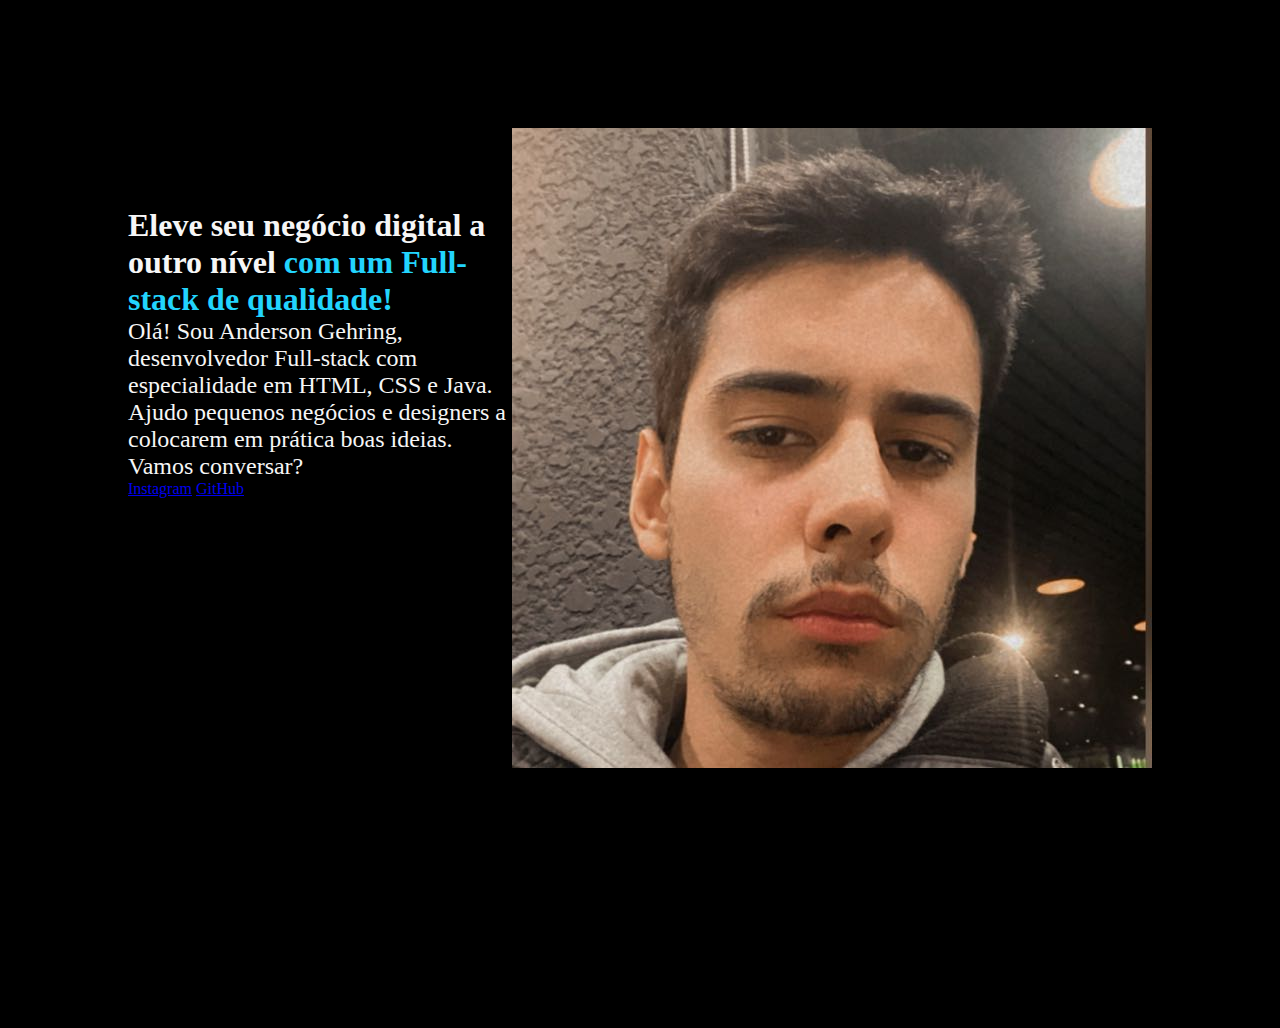
==== index.html @ 7adfe8a9 "Estilizando o texto" ====
<!DOCTYPE html>
<html lang="pt-br">
<head>
    <meta charset="UTF-8">
    <meta name="viewport" content="width=device-width, initial-scale=1.0">
    <title>Portfólio</title>
    <link rel="stylesheet" href="style.css">
</head>
<body>
    <header></header>
    <main class="apresentacao">
        <section class="apresentacao__conteudo">
            <h1 class="apresentacao__conteudo_titulo">Eleve seu negócio digital a outro nível
            <strong class="titulo-destaque"> com um Full-stack de qualidade!</strong></h1>
            <p class="apresentacao__conteudo__texto">Olá! Sou Anderson Gehring, desenvolvedor Full-stack com especialidade em HTML, CSS e Java. Ajudo pequenos negócios e designers a colocarem em prática boas ideias. Vamos conversar?</p>
            <a href="https://instagram.com/_andersongehring">Instagram</a>
            <a href="https://github.com/AndersonGehring">GitHub</a>
        </section>
        <img src="perfil_foto.jpg" alt="Foto de perfil do Anderson Gehring">
    </main>
    <footer></footer>
</body>
</html>
---- style.css ----
*{
    margin: 0;
    padding: 0;
}

body {
    height: 100vh;
    box-sizing: border-box;
    background-color: #000000;
    color: #F6F6F6;
}

.titulo-destaque{
    color: #22d4fd;
}

.apresentacao{
    margin: 10%;
    display: flex;
    align-items: center;
    justify-content: space-between;
}

.apresentacao__conteudo {
    width: 615px;
    height: 482px;
}

.apresentacao__conteudo__titulo {
    font-size: 36px;
}

.apresentacao__conteudo__texto {
    font-size: 24px;
}
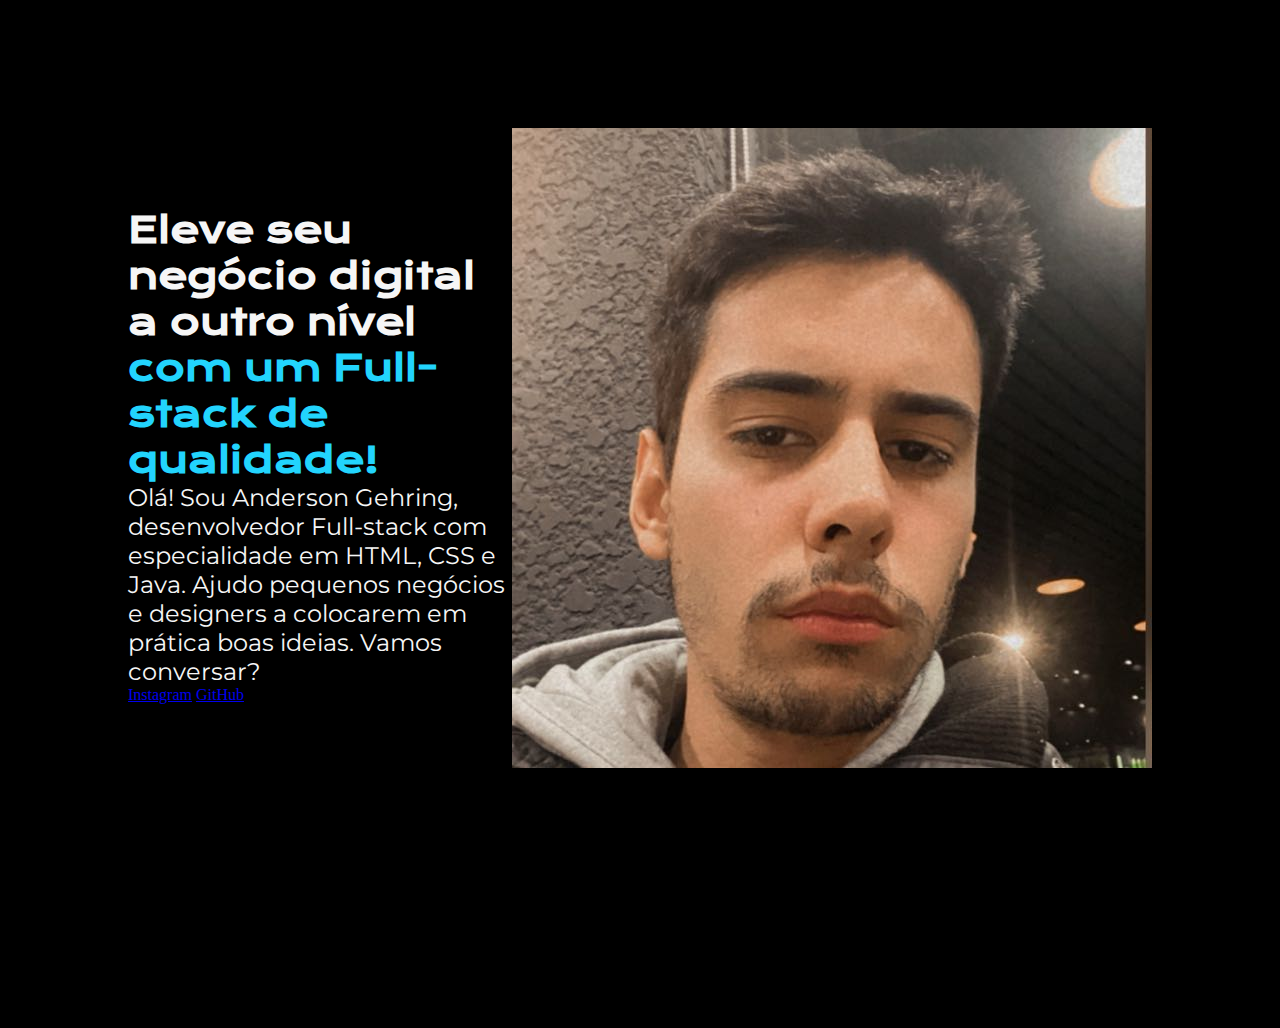
==== commit 539e6670: "Importando fontes e corrigindo erro no título" ====
--- a/index.html
+++ b/index.html
@@ -10,8 +10,9 @@
     <header></header>
     <main class="apresentacao">
         <section class="apresentacao__conteudo">
-            <h1 class="apresentacao__conteudo_titulo">Eleve seu negócio digital a outro nível
-            <strong class="titulo-destaque"> com um Full-stack de qualidade!</strong></h1>
+            <h1 class="apresentacao__conteudo__titulo">Eleve seu negócio digital
+                a outro nível<strong class="titulo-destaque"> com um 
+                Full-stack de qualidade!</strong></h1>
             <p class="apresentacao__conteudo__texto">Olá! Sou Anderson Gehring, desenvolvedor Full-stack com especialidade em HTML, CSS e Java. Ajudo pequenos negócios e designers a colocarem em prática boas ideias. Vamos conversar?</p>
             <a href="https://instagram.com/_andersongehring">Instagram</a>
             <a href="https://github.com/AndersonGehring">GitHub</a>
--- a/style.css
+++ b/style.css
@@ -1,3 +1,6 @@
+@import url('https://fonts.googleapis.com/css2?family=Krona+One&display=swap');
+@import url('https://fonts.googleapis.com/css2?family=Montserrat&display=swap');
+
 *{
     margin: 0;
     padding: 0;
@@ -28,8 +31,10 @@
 
 .apresentacao__conteudo__titulo {
     font-size: 36px;
+    font-family: 'Krona One', sans-serif;  
 }
 
 .apresentacao__conteudo__texto {
     font-size: 24px;
+    font-family: 'Montserrat', sans-serif;
 }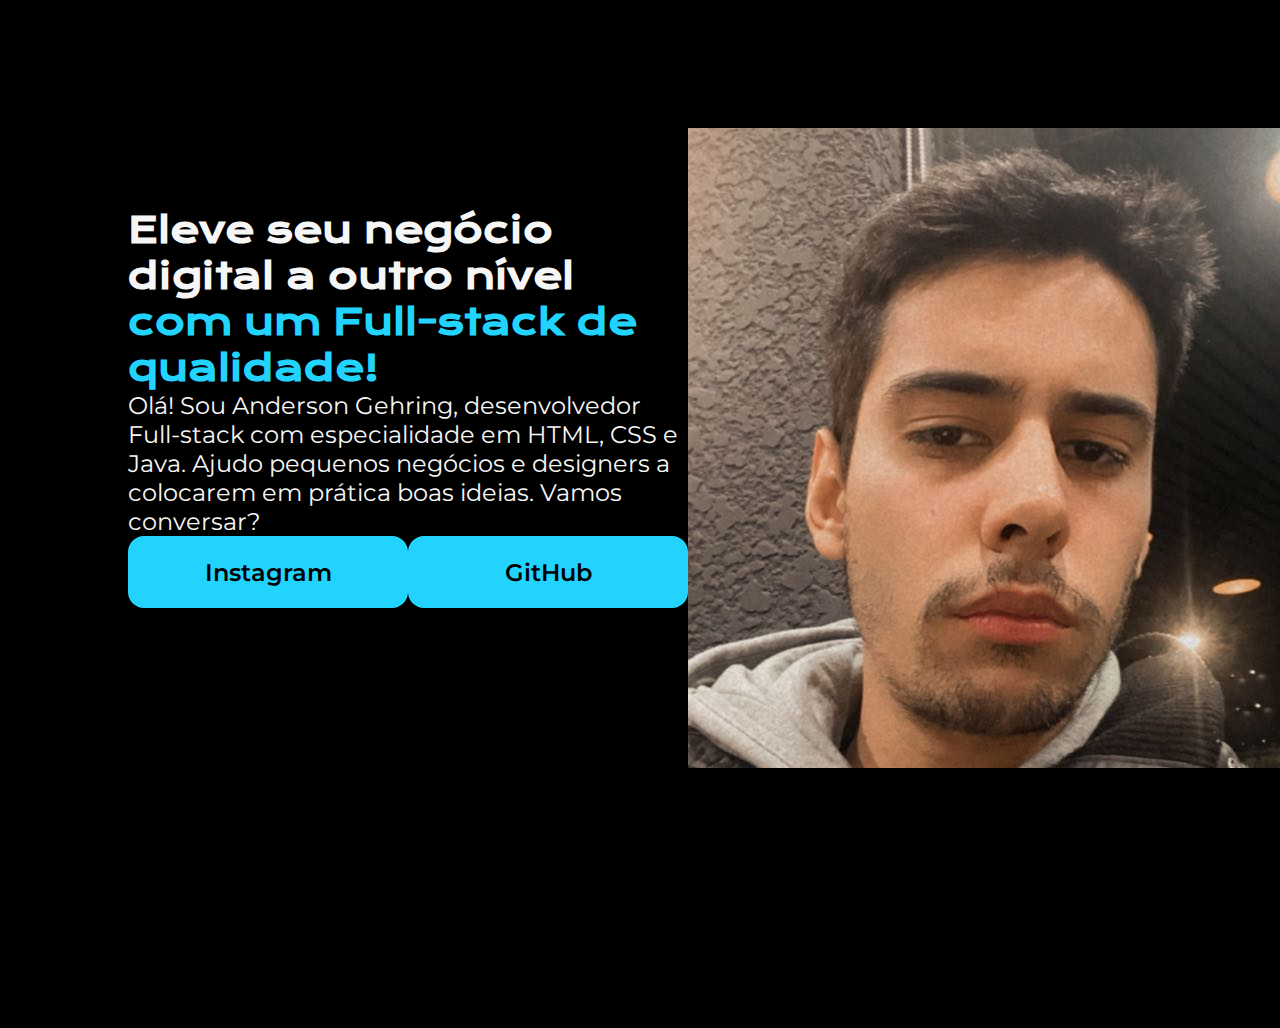
==== commit a0e99621: "Posicionando e estilizando os botões" ====
--- a/index.html
+++ b/index.html
@@ -14,8 +14,10 @@
                 a outro nível<strong class="titulo-destaque"> com um 
                 Full-stack de qualidade!</strong></h1>
             <p class="apresentacao__conteudo__texto">Olá! Sou Anderson Gehring, desenvolvedor Full-stack com especialidade em HTML, CSS e Java. Ajudo pequenos negócios e designers a colocarem em prática boas ideias. Vamos conversar?</p>
-            <a href="https://instagram.com/_andersongehring">Instagram</a>
-            <a href="https://github.com/AndersonGehring">GitHub</a>
+            <div class="apresentacao__links">
+                <a class="apresentacao__links__link" href="https://instagram.com/_andersongehring">Instagram</a>
+                <a class="apresentacao__links__link" href="https://github.com/AndersonGehring">GitHub</a>
+            </div>
         </section>
         <img src="perfil_foto.jpg" alt="Foto de perfil do Anderson Gehring">
     </main>
--- a/style.css
+++ b/style.css
@@ -1,5 +1,6 @@
 @import url('https://fonts.googleapis.com/css2?family=Krona+One&display=swap');
 @import url('https://fonts.googleapis.com/css2?family=Montserrat&display=swap');
+@import url('https://fonts.googleapis.com/css2?family=Montserrat:wght@600&display=swap');
 
 *{
     margin: 0;
@@ -37,4 +38,23 @@
 .apresentacao__conteudo__texto {
     font-size: 24px;
     font-family: 'Montserrat', sans-serif;
+}
+
+.apresentacao__links{
+    display: flex;
+    justify-content: space-between;
+}
+
+.apresentacao__links__link{
+    background-color: #22d4fd;
+    width: 280px;
+    text-align: center;
+    border-radius: 16px;
+    font-size: 24px;
+    font-weight: 600;
+    padding: 21.5px 0;
+    text-decoration: none;
+    color: #000000;
+    font-family: 'Montserrat', sans-serif;
+    
 }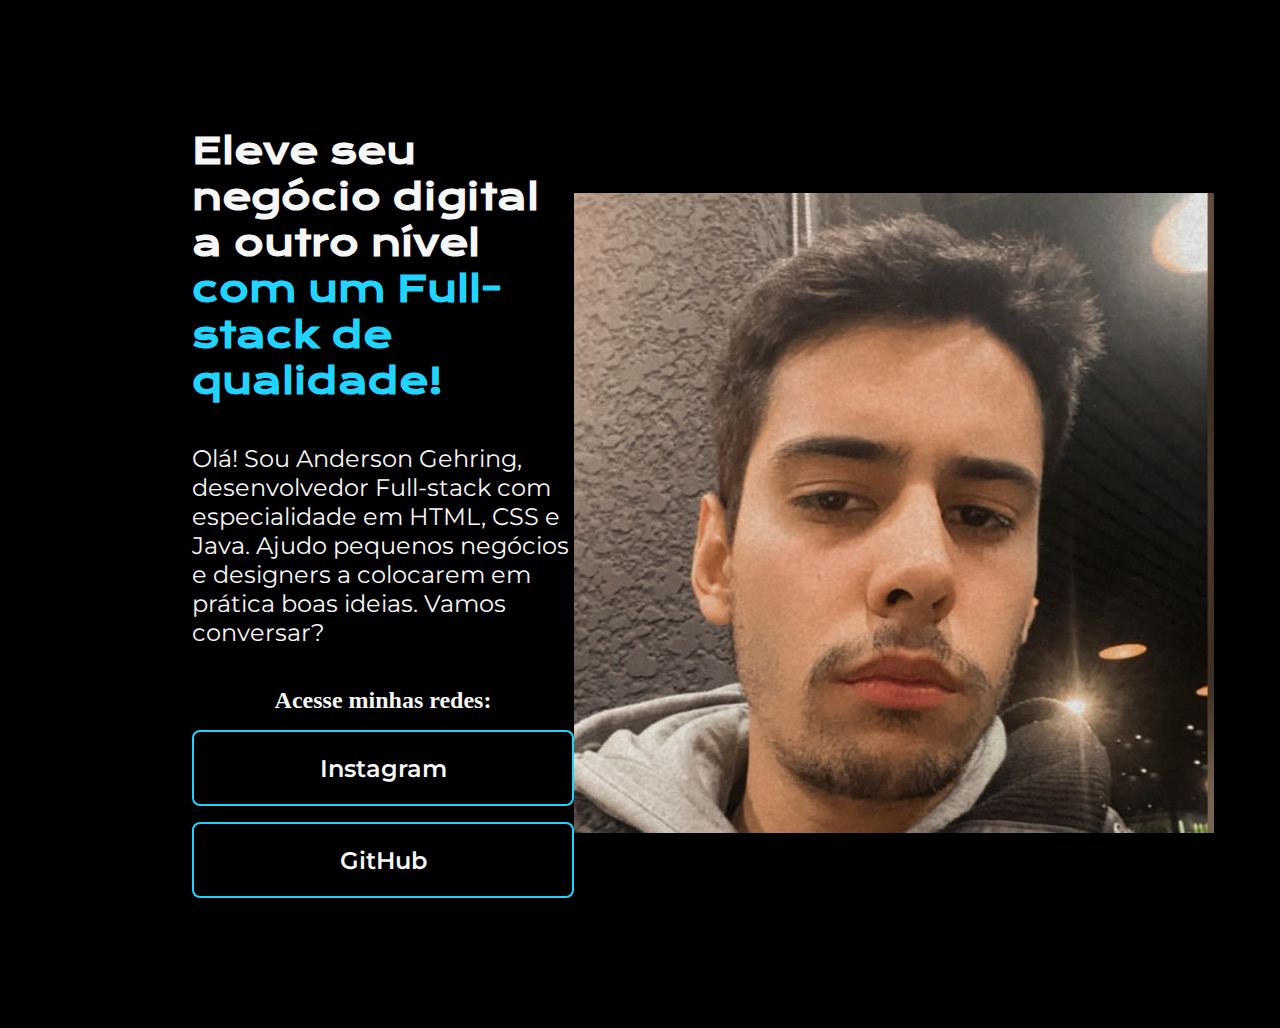
==== commit a991384b: "Alterações nos botoes" ====
--- a/index.html
+++ b/index.html
@@ -15,11 +15,12 @@
                 Full-stack de qualidade!</strong></h1>
             <p class="apresentacao__conteudo__texto">Olá! Sou Anderson Gehring, desenvolvedor Full-stack com especialidade em HTML, CSS e Java. Ajudo pequenos negócios e designers a colocarem em prática boas ideias. Vamos conversar?</p>
             <div class="apresentacao__links">
+                <h2>Acesse minhas redes:</h2>
                 <a class="apresentacao__links__link" href="https://instagram.com/_andersongehring">Instagram</a>
                 <a class="apresentacao__links__link" href="https://github.com/AndersonGehring">GitHub</a>
             </div>
         </section>
-        <img src="perfil_foto.jpg" alt="Foto de perfil do Anderson Gehring">
+        <img src="imagens/perfil_foto.jpg" alt="Foto de perfil do Anderson Gehring">
     </main>
     <footer></footer>
 </body>
--- a/style.css
+++ b/style.css
@@ -19,7 +19,7 @@
 }
 
 .apresentacao{
-    margin: 10%;
+    margin: 10% 15%;
     display: flex;
     align-items: center;
     justify-content: space-between;
@@ -27,7 +27,10 @@
 
 .apresentacao__conteudo {
     width: 615px;
-    height: 482px;
+    display: flex;
+    flex-direction: column;
+    gap: 40px;
+
 }
 
 .apresentacao__conteudo__titulo {
@@ -42,19 +45,22 @@
 
 .apresentacao__links{
     display: flex;
+    flex-direction: column;
+    align-items: center;
     justify-content: space-between;
+    gap: 16px;
 }
 
 .apresentacao__links__link{
-    background-color: #22d4fd;
-    width: 280px;
+    border: 2px solid #22d4fd;
+    width: 378px;
     text-align: center;
-    border-radius: 16px;
+    border-radius: 8px;
     font-size: 24px;
     font-weight: 600;
     padding: 21.5px 0;
     text-decoration: none;
-    color: #000000;
+    color: #F6F6F6;
     font-family: 'Montserrat', sans-serif;
     
 }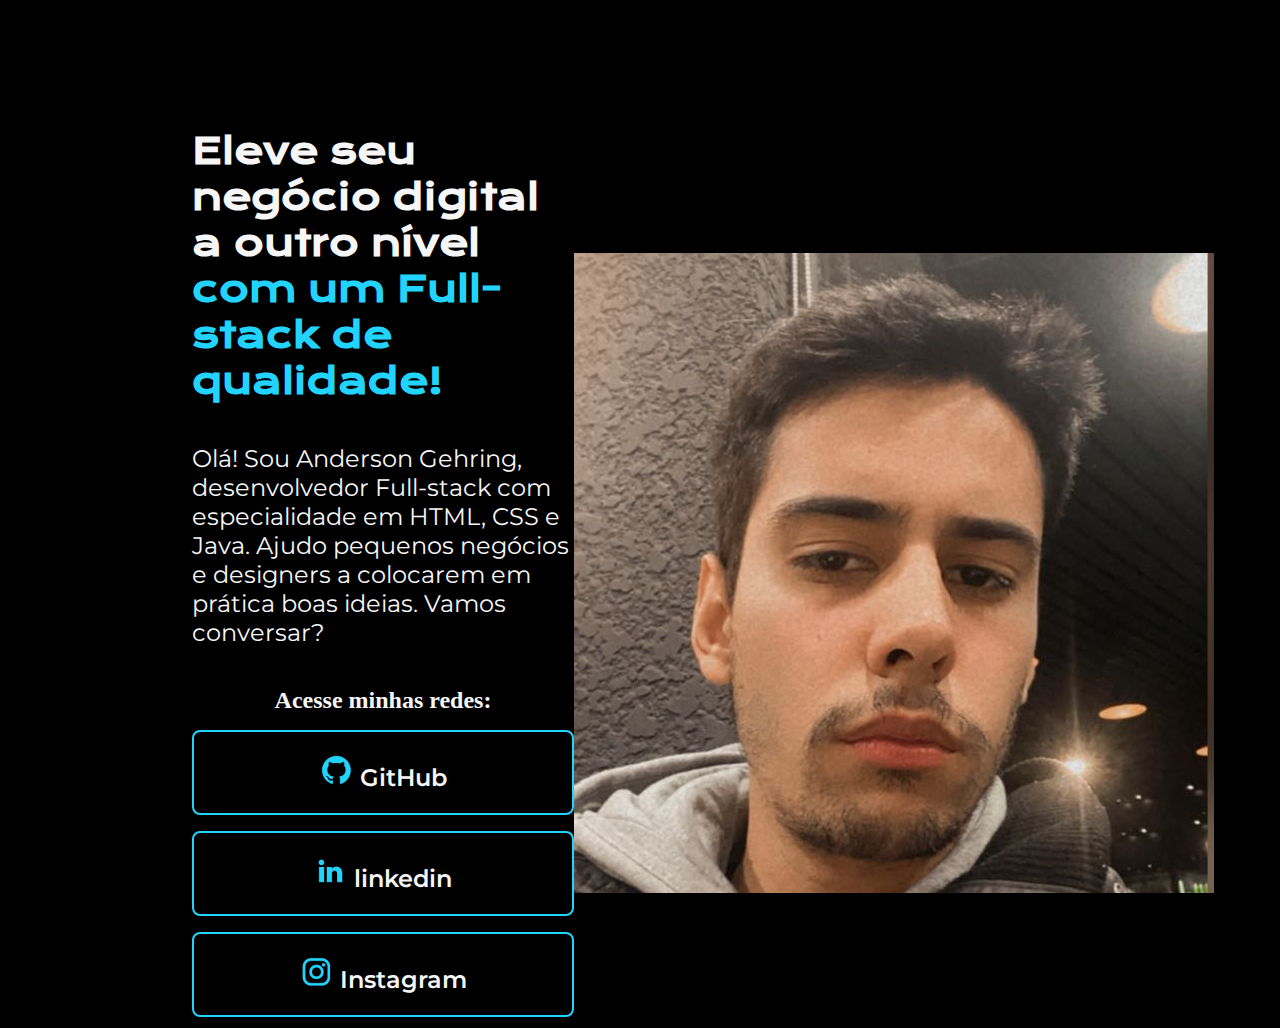
==== commit 336c178f: "Ícones das redes sociais" ====
--- a/index.html
+++ b/index.html
@@ -16,8 +16,18 @@
             <p class="apresentacao__conteudo__texto">Olá! Sou Anderson Gehring, desenvolvedor Full-stack com especialidade em HTML, CSS e Java. Ajudo pequenos negócios e designers a colocarem em prática boas ideias. Vamos conversar?</p>
             <div class="apresentacao__links">
                 <h2>Acesse minhas redes:</h2>
-                <a class="apresentacao__links__link" href="https://instagram.com/_andersongehring">Instagram</a>
-                <a class="apresentacao__links__link" href="https://github.com/AndersonGehring">GitHub</a>
+                <a class="apresentacao__links__link" href="https://github.com/AndersonGehring">
+                    <img src="./imagens/github.png">
+                    GitHub
+                </a>
+                <a class="apresentacao__links__link" href="https://www.linkedin.com/in/anderson-gehring-8b431b285/">
+                    <img src="./imagens/linkedin.png">
+                    linkedin
+                </a>
+                <a class="apresentacao__links__link" href="https://instagram.com/_andersongehring">
+                    <img src="./imagens/instagram.png">
+                    Instagram
+                </a>             
             </div>
         </section>
         <img src="imagens/perfil_foto.jpg" alt="Foto de perfil do Anderson Gehring">
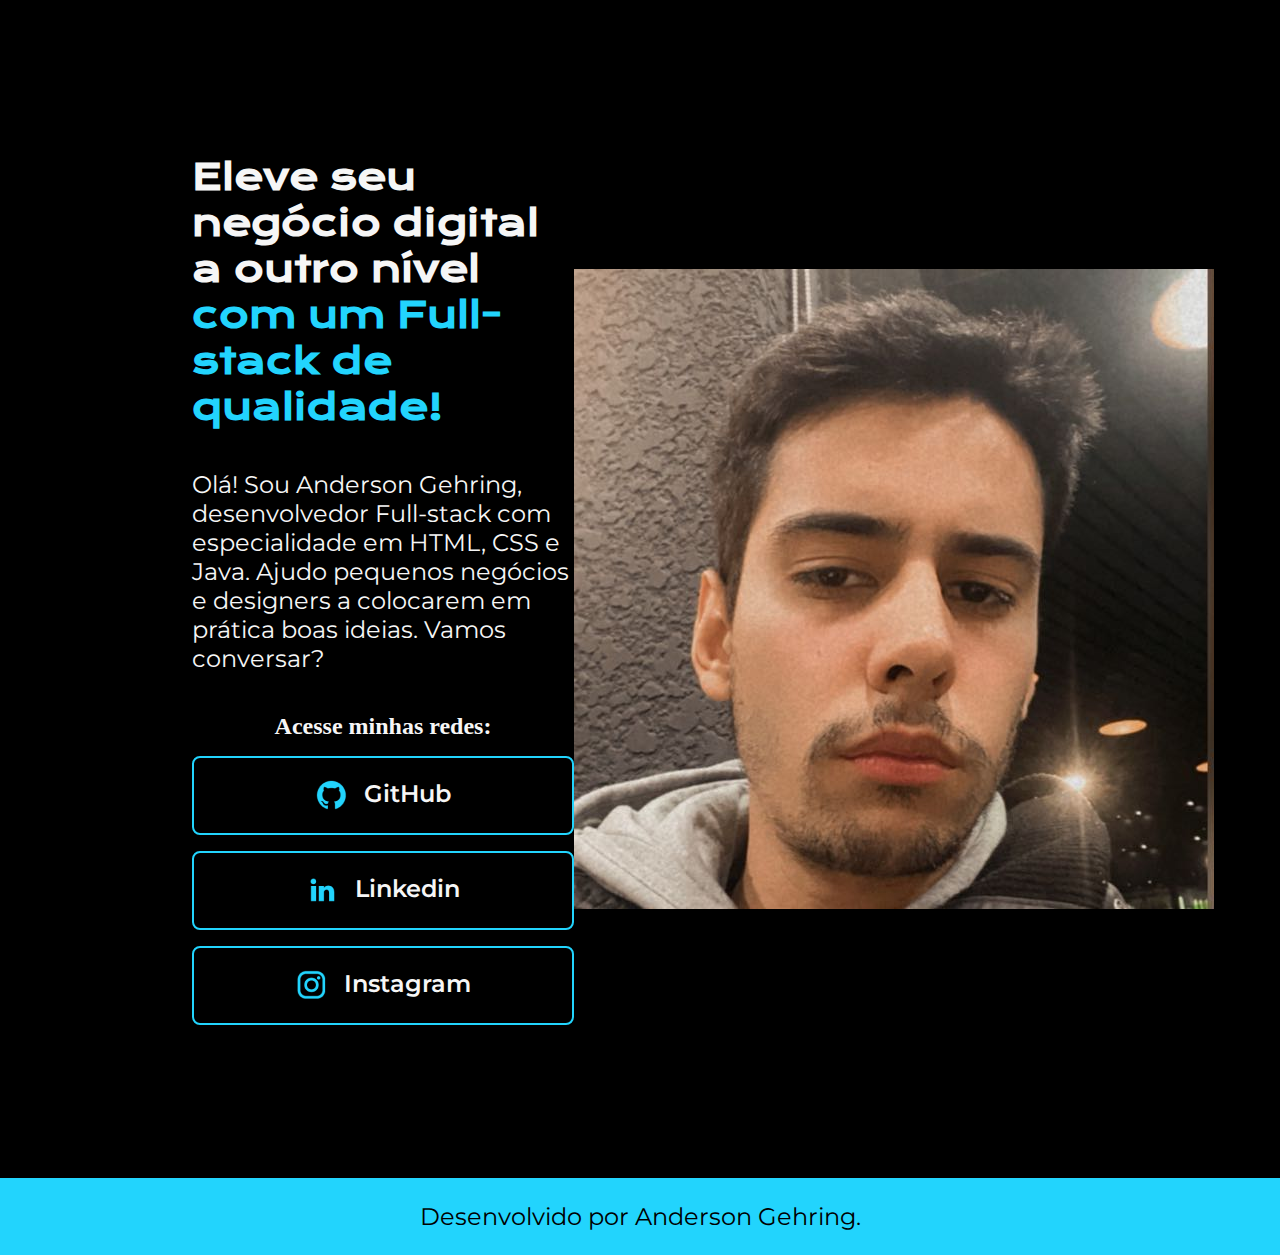
==== commit 311e87a6: "Desenvolvendo o footer" ====
--- a/index.html
+++ b/index.html
@@ -22,7 +22,7 @@
                 </a>
                 <a class="apresentacao__links__link" href="https://www.linkedin.com/in/anderson-gehring-8b431b285/">
                     <img src="./imagens/linkedin.png">
-                    linkedin
+                    Linkedin
                 </a>
                 <a class="apresentacao__links__link" href="https://instagram.com/_andersongehring">
                     <img src="./imagens/instagram.png">
@@ -32,6 +32,8 @@
         </section>
         <img src="imagens/perfil_foto.jpg" alt="Foto de perfil do Anderson Gehring">
     </main>
-    <footer></footer>
+    <footer class="rodape">
+        <p>Desenvolvido por Anderson Gehring.</p>
+    </footer>
 </body>
 </html>--- a/style.css
+++ b/style.css
@@ -8,7 +8,6 @@
 }
 
 body {
-    height: 100vh;
     box-sizing: border-box;
     background-color: #000000;
     color: #F6F6F6;
@@ -19,7 +18,7 @@
 }
 
 .apresentacao{
-    margin: 10% 15%;
+    padding: 12% 15%;
     display: flex;
     align-items: center;
     justify-content: space-between;
@@ -52,6 +51,9 @@
 }
 
 .apresentacao__links__link{
+    display: flex;
+    justify-content: center;
+    gap: 16px;
     border: 2px solid #22d4fd;
     width: 378px;
     text-align: center;
@@ -63,4 +65,19 @@
     color: #F6F6F6;
     font-family: 'Montserrat', sans-serif;
     
+}
+
+.apresentacao__links__link:hover{
+    background-color: #272727;
+    color: yellow;
+}
+
+.rodape{
+    padding: 24px;
+    color: #000000;
+    background-color: #22d4fd;
+    text-align: center;
+    font-family: 'Montserrat', sans-serif;
+    font-size: 24px;
+    font-weight: 400;
 }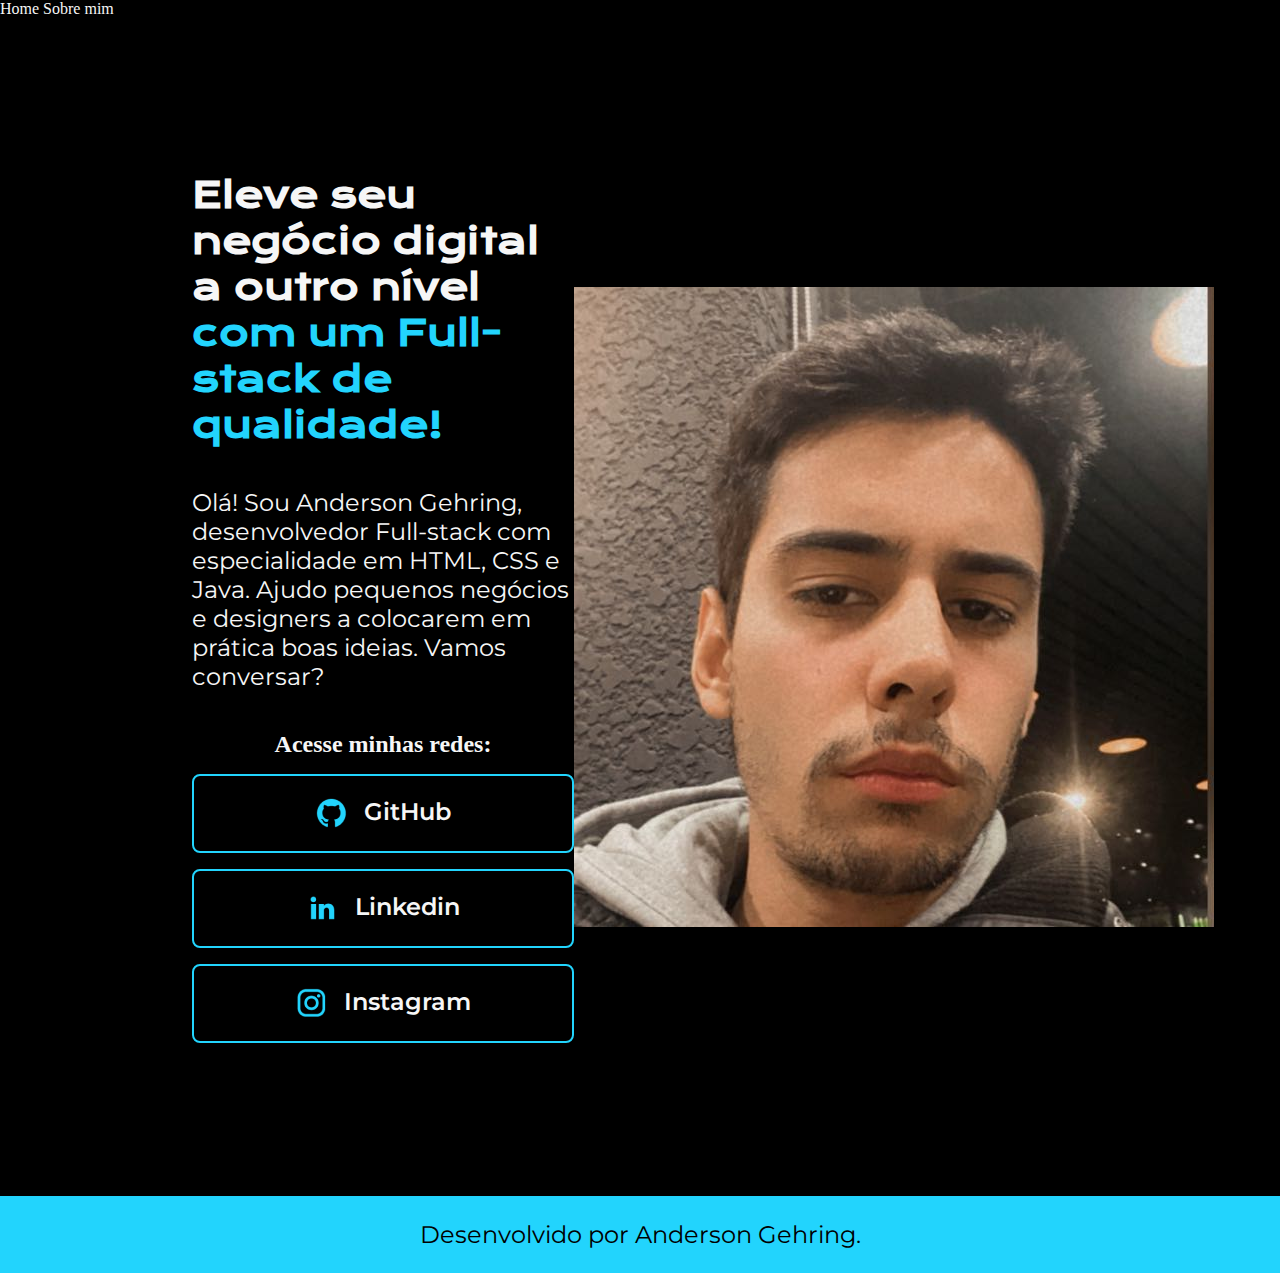
==== commit 62f6dfec: "Criando o cabeçalho" ====
--- a/index.html
+++ b/index.html
@@ -7,7 +7,12 @@
     <link rel="stylesheet" href="style.css">
 </head>
 <body>
-    <header></header>
+    <header class="cabecalho">
+        <nav class="cabecalho__menu">
+            <a class="cabecalho__menu__link">Home</a>
+            <a class="cabecalho__menu__link">Sobre mim</a>
+        </nav>
+    </header>
     <main class="apresentacao">
         <section class="apresentacao__conteudo">
             <h1 class="apresentacao__conteudo__titulo">Eleve seu negócio digital
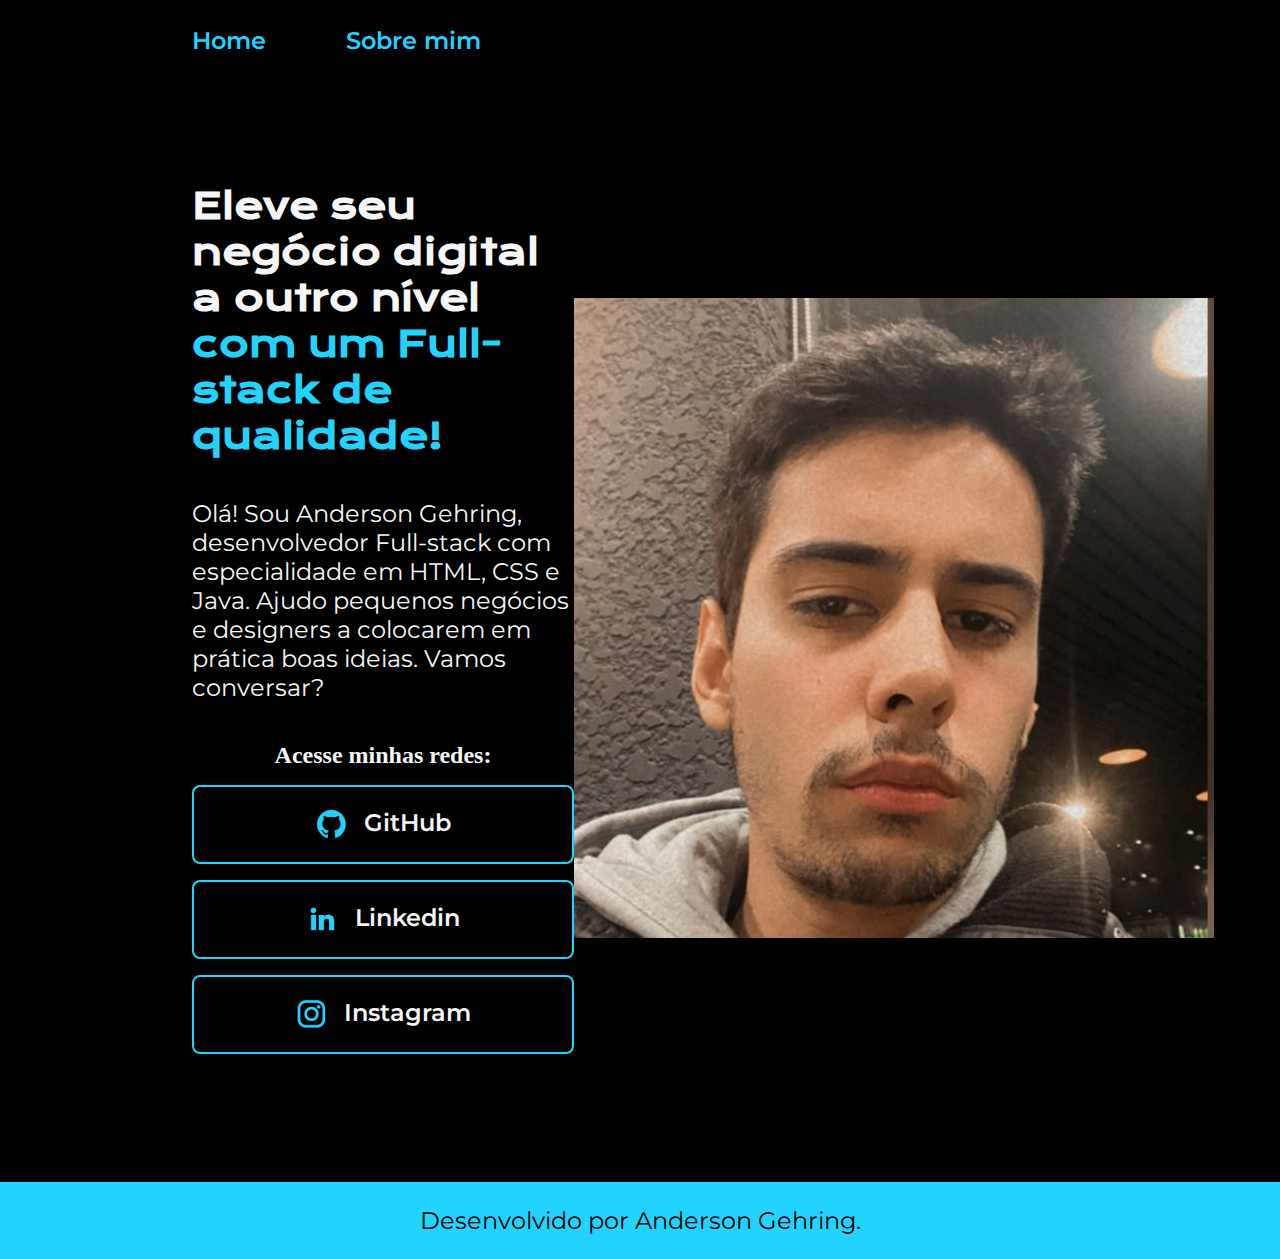
==== commit 90df889b: "Página sobre mim" ====
--- a/index.html
+++ b/index.html
@@ -4,13 +4,13 @@
     <meta charset="UTF-8">
     <meta name="viewport" content="width=device-width, initial-scale=1.0">
     <title>Portfólio</title>
-    <link rel="stylesheet" href="style.css">
+    <link rel="stylesheet" href="./styles/style.css">
 </head>
 <body>
     <header class="cabecalho">
         <nav class="cabecalho__menu">
-            <a class="cabecalho__menu__link">Home</a>
-            <a class="cabecalho__menu__link">Sobre mim</a>
+            <a class="cabecalho__menu__link" href="index.html">Home</a>
+            <a class="cabecalho__menu__link" href="about.html">Sobre mim</a>
         </nav>
     </header>
     <main class="apresentacao">
@@ -22,20 +22,20 @@
             <div class="apresentacao__links">
                 <h2>Acesse minhas redes:</h2>
                 <a class="apresentacao__links__link" href="https://github.com/AndersonGehring">
-                    <img src="./imagens/github.png">
+                    <img src="./assets/github.png">
                     GitHub
                 </a>
                 <a class="apresentacao__links__link" href="https://www.linkedin.com/in/anderson-gehring-8b431b285/">
-                    <img src="./imagens/linkedin.png">
+                    <img src="./assets/linkedin.png">
                     Linkedin
                 </a>
                 <a class="apresentacao__links__link" href="https://instagram.com/_andersongehring">
-                    <img src="./imagens/instagram.png">
+                    <img src="./assets/instagram.png">
                     Instagram
                 </a>             
             </div>
         </section>
-        <img src="imagens/perfil_foto.jpg" alt="Foto de perfil do Anderson Gehring">
+        <img src="assets/perfil_foto.jpg" alt="Foto de perfil do Anderson Gehring">
     </main>
     <footer class="rodape">
         <p>Desenvolvido por Anderson Gehring.</p>
--- a/styles/style.css
+++ b/styles/style.css
@@ -0,0 +1,100 @@
+@import url('https://fonts.googleapis.com/css2?family=Krona+One&display=swap');
+@import url('https://fonts.googleapis.com/css2?family=Montserrat&display=swap');
+@import url('https://fonts.googleapis.com/css2?family=Montserrat:wght@600&display=swap');
+
+*{
+    margin: 0;
+    padding: 0;
+}
+
+body {
+    box-sizing: border-box;
+    background-color: #000000;
+    color: #F6F6F6;
+}
+
+.cabecalho{
+    padding: 2% 0% 0% 15%;
+}
+
+.cabecalho__menu{
+    display: flex;
+    gap: 80px;
+}
+
+.cabecalho__menu__link{
+    font-family: 'Montserrat', sans-serif;
+    font-size: 24px;
+    font-weight: 600;   
+    color: #22d4fd;
+    text-decoration: none;
+}
+
+.apresentacao{
+    padding: 10% 15%;
+    display: flex;
+    align-items: center;
+    justify-content: space-between;
+}
+
+.apresentacao__conteudo {
+    width: 615px;
+    display: flex;
+    flex-direction: column;
+    gap: 40px;
+
+}
+
+.apresentacao__conteudo__titulo {
+    font-size: 36px;
+    font-family: 'Krona One', sans-serif;  
+}
+
+.titulo-destaque{
+    color: #22d4fd;
+}
+
+.apresentacao__conteudo__texto {
+    font-size: 24px;
+    font-family: 'Montserrat', sans-serif;
+}
+
+.apresentacao__links{
+    display: flex;
+    flex-direction: column;
+    align-items: center;
+    justify-content: space-between;
+    gap: 16px;
+}
+
+.apresentacao__links__link{
+    display: flex;
+    justify-content: center;
+    gap: 16px;
+    border: 2px solid #22d4fd;
+    width: 378px;
+    text-align: center;
+    border-radius: 8px;
+    font-size: 24px;
+    font-weight: 600;
+    padding: 21.5px 0;
+    text-decoration: none;
+    color: #F6F6F6;
+    font-family: 'Montserrat', sans-serif;
+    
+}
+
+.apresentacao__links__link:hover{
+    background-color: #272727;
+    color: yellow;
+}
+
+.rodape{
+    padding: 24px;
+    color: #000000;
+    background-color: #22d4fd;
+    text-align: center;
+    font-family: 'Montserrat', sans-serif;
+    font-size: 24px;
+    font-weight: 400;
+}